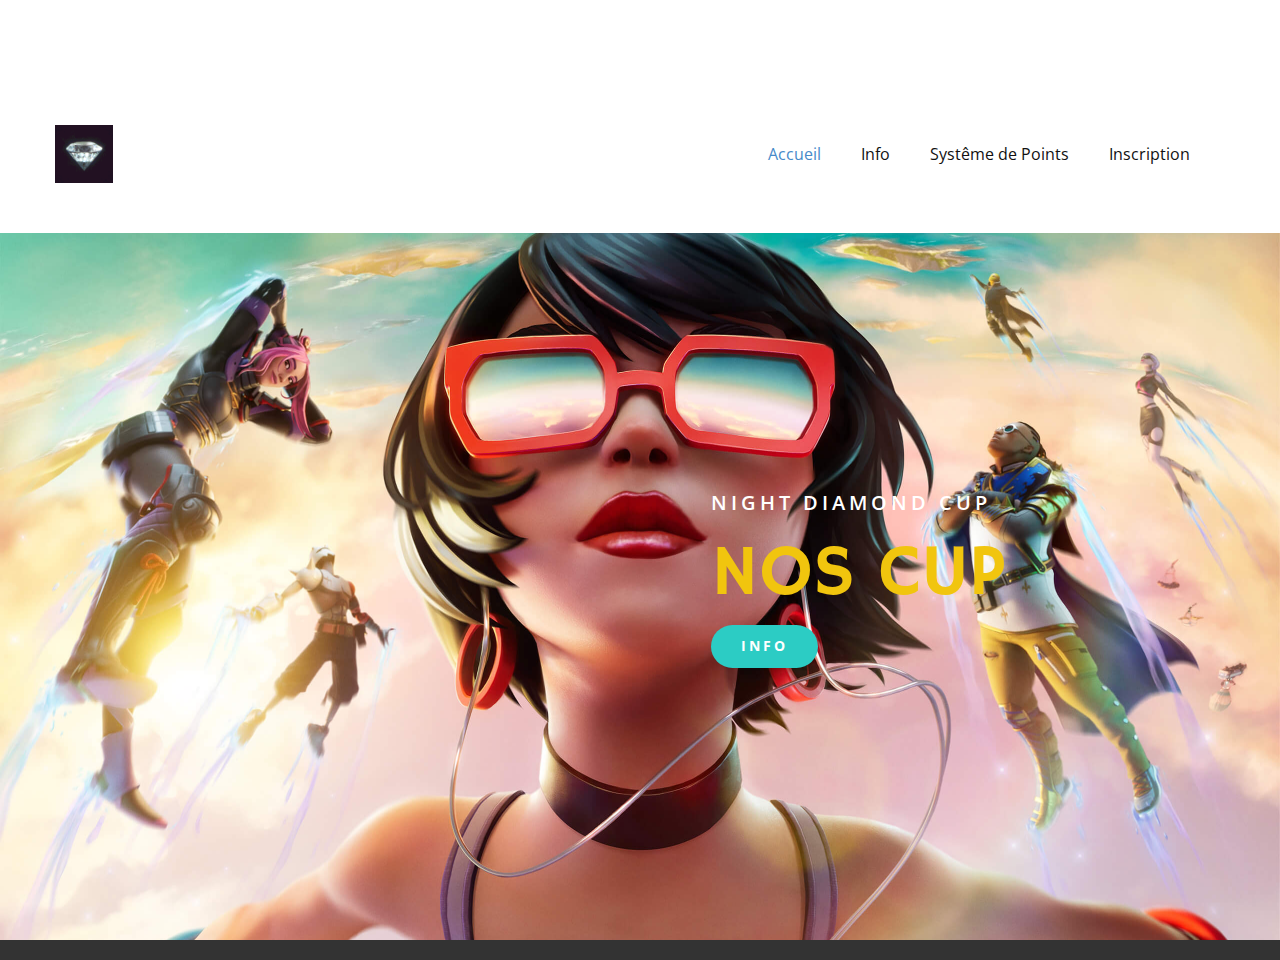
==== index.html @ e15fab00 "Add files via upload" ====
<!DOCTYPE html>
<html style="font-size: 16px;">
  <head>
    <meta name="viewport" content="width=device-width, initial-scale=1.0">
    <meta charset="utf-8">
    <meta name="keywords" content="NOS CUP, ​Notre première cup sera en duo et rassemblera 49 duos, elle se passera en partie privé, 3 partied&amp;apos;échauffement pour commencer , puis 10 partie de pure cup et pour finir 2 partie de fun pour plus d&amp;apos;info , je vous invite a descendre">
    <meta name="description" content="">
    <title>Accueil</title>
    <link rel="stylesheet" href="nicepage.css" media="screen">
<link rel="stylesheet" href="Accueil.css" media="screen">
    <script class="u-script" type="text/javascript" src="jquery.js" defer=""></script>
    <script class="u-script" type="text/javascript" src="nicepage.js" defer=""></script>
    <meta name="generator" content="Nicepage 4.12.21, nicepage.com">
    <link id="u-theme-google-font" rel="stylesheet" href="https://fonts.googleapis.com/css?family=Roboto:100,100i,300,300i,400,400i,500,500i,700,700i,900,900i|Open+Sans:300,300i,400,400i,500,500i,600,600i,700,700i,800,800i">
    <link id="u-page-google-font" rel="stylesheet" href="https://fonts.googleapis.com/css?family=Hammersmith+One:400">
    
    
    <script type="application/ld+json">{
		"@context": "http://schema.org",
		"@type": "Organization",
		"name": "",
		"logo": "images/a_df886adaf4113a09b208e69563ec3b4f.gif"
}</script>
    <meta name="theme-color" content="#478ac9">
    <meta property="og:title" content="Accueil">
    <meta property="og:type" content="website">
  </head>
  <body data-home-page="Accueil.html" data-home-page-title="Accueil" class="u-body u-xl-mode"><header class="u-clearfix u-header u-header" id="sec-b72d"><div class="u-clearfix u-sheet u-sheet-1">
        <a href="https://nicepage.com" class="u-image u-logo u-image-1" data-image-width="150" data-image-height="150">
          <img src="images/a_df886adaf4113a09b208e69563ec3b4f.gif" class="u-logo-image u-logo-image-1">
        </a>
        <nav class="u-menu u-menu-dropdown u-offcanvas u-menu-1">
          <div class="menu-collapse" style="font-size: 1rem; letter-spacing: 0px;">
            <a class="u-button-style u-custom-left-right-menu-spacing u-custom-padding-bottom u-custom-top-bottom-menu-spacing u-nav-link u-text-active-palette-1-base u-text-hover-palette-2-base" href="#">
              <svg class="u-svg-link" viewBox="0 0 24 24"><use xmlns:xlink="http://www.w3.org/1999/xlink" xlink:href="#menu-hamburger"></use></svg>
              <svg class="u-svg-content" version="1.1" id="menu-hamburger" viewBox="0 0 16 16" x="0px" y="0px" xmlns:xlink="http://www.w3.org/1999/xlink" xmlns="http://www.w3.org/2000/svg"><g><rect y="1" width="16" height="2"></rect><rect y="7" width="16" height="2"></rect><rect y="13" width="16" height="2"></rect>
</g></svg>
            </a>
          </div>
          <div class="u-custom-menu u-nav-container">
            <ul class="u-nav u-unstyled u-nav-1"><li class="u-nav-item"><a class="u-button-style u-nav-link u-text-active-palette-1-base u-text-hover-palette-2-base" href="Accueil.html" style="padding: 10px 20px;">Accueil</a>
</li><li class="u-nav-item"><a class="u-button-style u-nav-link u-text-active-palette-1-base u-text-hover-palette-2-base" href="Info.html" style="padding: 10px 20px;">Info</a>
</li><li class="u-nav-item"><a class="u-button-style u-nav-link u-text-active-palette-1-base u-text-hover-palette-2-base" href="Systême-de-Points.html" style="padding: 10px 20px;">Systême de Points</a>
</li><li class="u-nav-item"><a class="u-button-style u-nav-link u-text-active-palette-1-base u-text-hover-palette-2-base" href="Inscription.html" style="padding: 10px 20px;">Inscription</a>
</li></ul>
          </div>
          <div class="u-custom-menu u-nav-container-collapse">
            <div class="u-black u-container-style u-inner-container-layout u-opacity u-opacity-95 u-sidenav">
              <div class="u-inner-container-layout u-sidenav-overflow">
                <div class="u-menu-close"></div>
                <ul class="u-align-center u-nav u-popupmenu-items u-unstyled u-nav-2"><li class="u-nav-item"><a class="u-button-style u-nav-link" href="Accueil.html">Accueil</a>
</li><li class="u-nav-item"><a class="u-button-style u-nav-link" href="Info.html">Info</a>
</li><li class="u-nav-item"><a class="u-button-style u-nav-link" href="Systême-de-Points.html">Systême de Points</a>
</li><li class="u-nav-item"><a class="u-button-style u-nav-link" href="Inscription.html">Inscription</a>
</li></ul>
              </div>
            </div>
            <div class="u-black u-menu-overlay u-opacity u-opacity-70"></div>
          </div>
        </nav>
      </div></header>
    <section class="u-align-right u-clearfix u-image u-section-1" id="carousel_85dd" data-image-width="2560" data-image-height="1440">
      <div class="u-clearfix u-sheet u-sheet-1">
        <div class="u-align-left u-container-style u-group u-group-1">
          <div class="u-container-layout u-container-layout-1">
            <h3 class="u-custom-font u-text u-text-body-alt-color u-text-font u-text-1">NIGHT DIAMOND CUP<br>
            </h3>
            <h1 class="u-custom-font u-text u-text-palette-3-base u-title u-text-2">
              <a href="https://mim.org/galleries/special-exhibitions/the-electric-guitar-inventing-an-american-icon/" ping="/url?sa=t&amp;source=web&amp;rct=j&amp;url=https://mim.org/galleries/special-exhibitions/the-electric-guitar-inventing-an-american-icon/&amp;ved=2ahUKEwjL-aj21PXlAhWhw6YKHYk3CGIQFjALegQIABAB" style="">N</a>OS CUP<br>
            </h1>
            <a href="Info.html" data-page-id="1246328891" class="u-btn u-btn-round u-button-style u-palette-4-base u-radius-27 u-text-body-alt-color u-btn-1">INFO</a>
          </div>
        </div>
      </div>
    </section>
    
    
    <footer class="u-align-center u-clearfix u-footer u-grey-80 u-footer" id="sec-056b"><div class="u-align-left u-clearfix u-sheet u-sheet-1"></div></footer>
  </body>
</html>
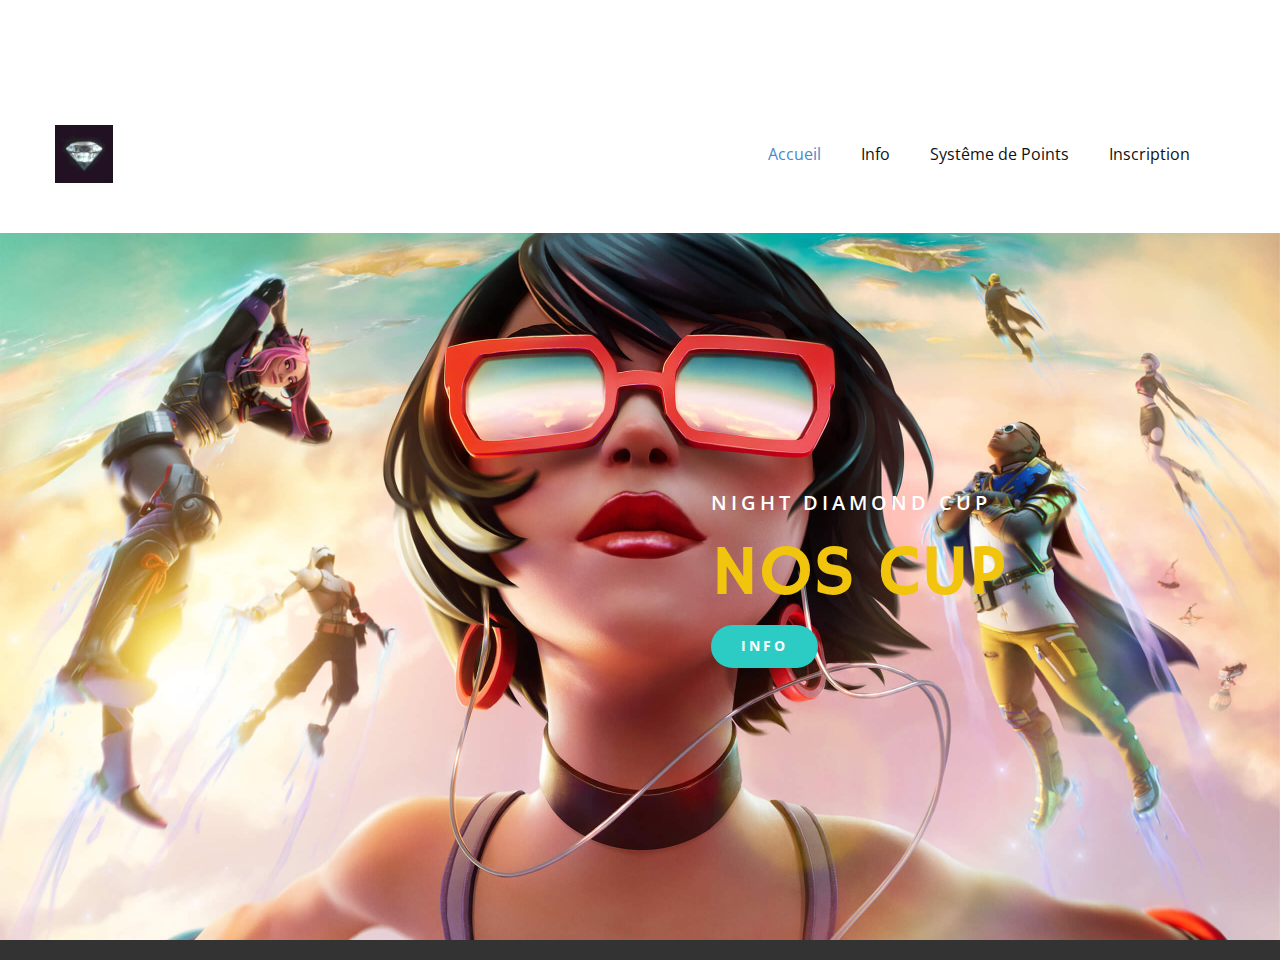
==== commit 85357737: "Update index.html" ====
--- a/index.html
+++ b/index.html
@@ -26,7 +26,7 @@
     <meta property="og:type" content="website">
   </head>
   <body data-home-page="Accueil.html" data-home-page-title="Accueil" class="u-body u-xl-mode"><header class="u-clearfix u-header u-header" id="sec-b72d"><div class="u-clearfix u-sheet u-sheet-1">
-        <a href="https://nicepage.com" class="u-image u-logo u-image-1" data-image-width="150" data-image-height="150">
+        <a href="https://sliferrr.github.io/nightdiamondcup/" class="u-image u-logo u-image-1" data-image-width="150" data-image-height="150">
           <img src="images/a_df886adaf4113a09b208e69563ec3b4f.gif" class="u-logo-image u-logo-image-1">
         </a>
         <nav class="u-menu u-menu-dropdown u-offcanvas u-menu-1">
@@ -77,4 +77,4 @@
     
     <footer class="u-align-center u-clearfix u-footer u-grey-80 u-footer" id="sec-056b"><div class="u-align-left u-clearfix u-sheet u-sheet-1"></div></footer>
   </body>
-</html>+</html>
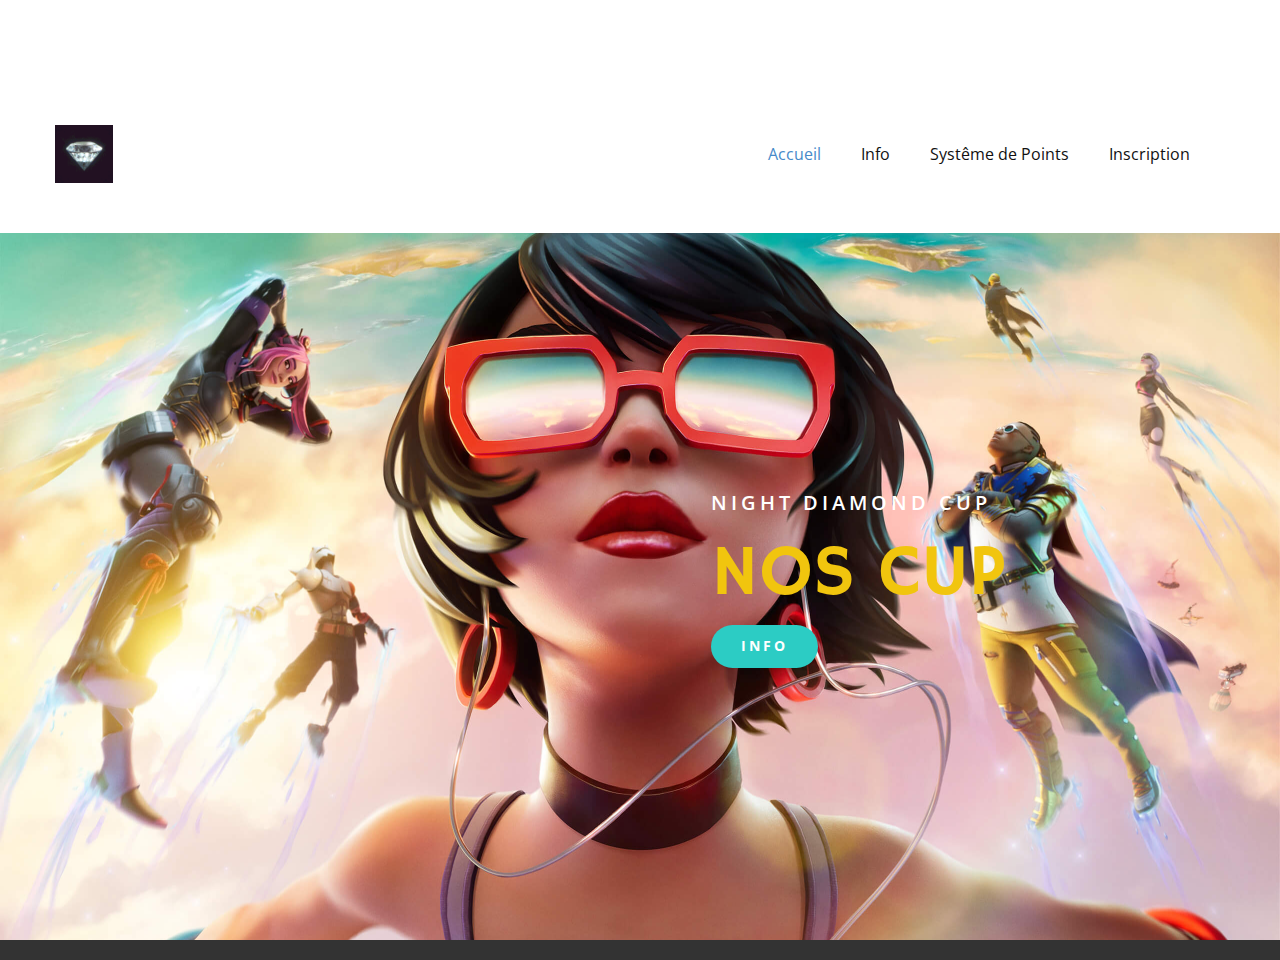
==== commit 01d15008: "Update index.html" ====
--- a/index.html
+++ b/index.html
@@ -26,7 +26,7 @@
     <meta property="og:type" content="website">
   </head>
   <body data-home-page="Accueil.html" data-home-page-title="Accueil" class="u-body u-xl-mode"><header class="u-clearfix u-header u-header" id="sec-b72d"><div class="u-clearfix u-sheet u-sheet-1">
-        <a href="https://sliferrr.github.io/nightdiamondcup/" class="u-image u-logo u-image-1" data-image-width="150" data-image-height="150">
+        <a href="hhttps://sliferrr.github.io/nightdiamondcup/Accueil.html" class="u-image u-logo u-image-1" data-image-width="150" data-image-height="150">
           <img src="images/a_df886adaf4113a09b208e69563ec3b4f.gif" class="u-logo-image u-logo-image-1">
         </a>
         <nav class="u-menu u-menu-dropdown u-offcanvas u-menu-1">
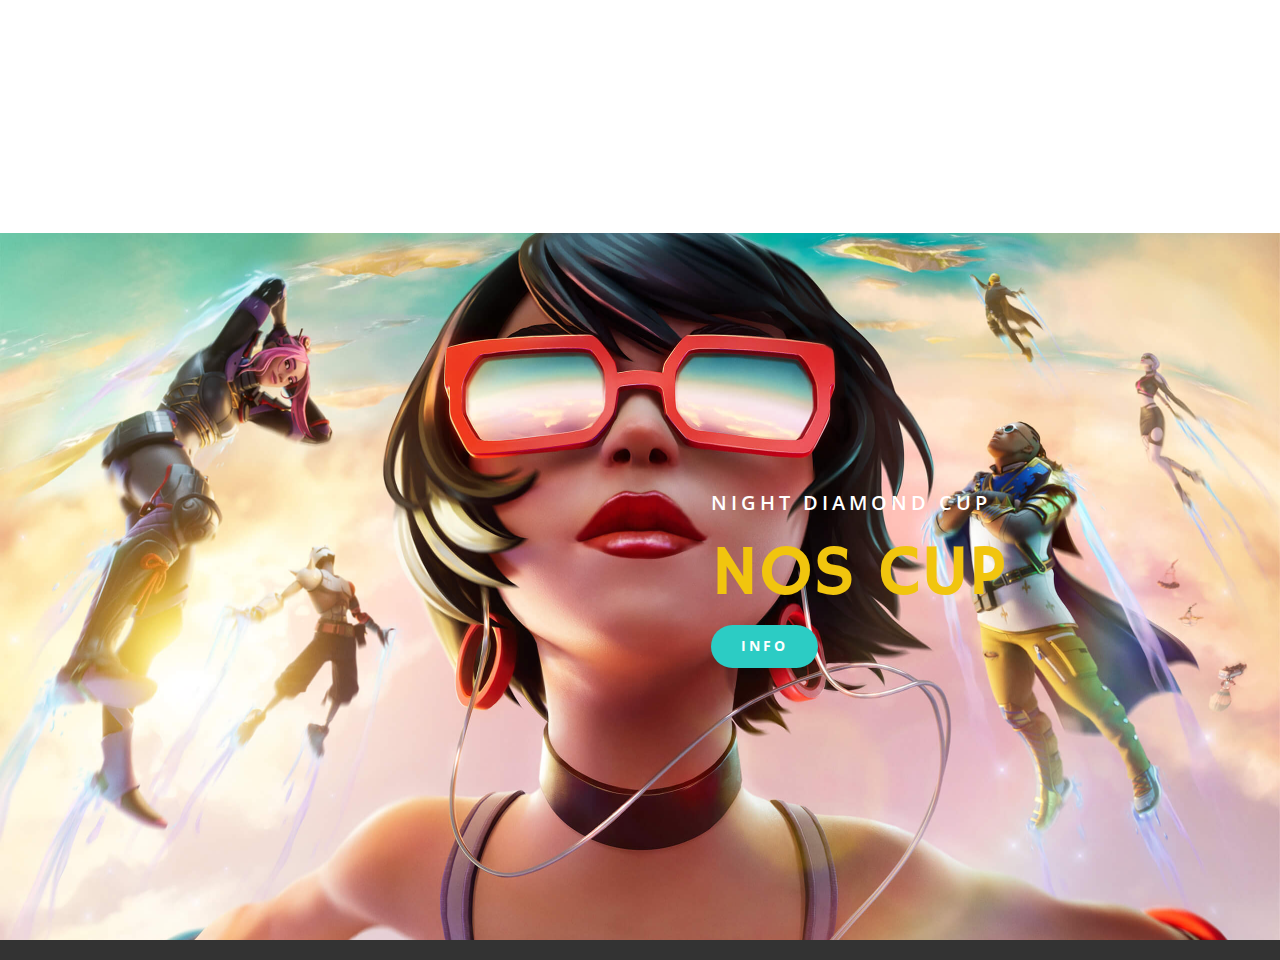
==== commit ce1bc6ce: "Update index.html" ====
--- a/index.html
+++ b/index.html
@@ -26,9 +26,6 @@
     <meta property="og:type" content="website">
   </head>
   <body data-home-page="Accueil.html" data-home-page-title="Accueil" class="u-body u-xl-mode"><header class="u-clearfix u-header u-header" id="sec-b72d"><div class="u-clearfix u-sheet u-sheet-1">
-        <a href="hhttps://sliferrr.github.io/nightdiamondcup/Accueil.html" class="u-image u-logo u-image-1" data-image-width="150" data-image-height="150">
-          <img src="images/a_df886adaf4113a09b208e69563ec3b4f.gif" class="u-logo-image u-logo-image-1">
-        </a>
         <nav class="u-menu u-menu-dropdown u-offcanvas u-menu-1">
           <div class="menu-collapse" style="font-size: 1rem; letter-spacing: 0px;">
             <a class="u-button-style u-custom-left-right-menu-spacing u-custom-padding-bottom u-custom-top-bottom-menu-spacing u-nav-link u-text-active-palette-1-base u-text-hover-palette-2-base" href="#">
